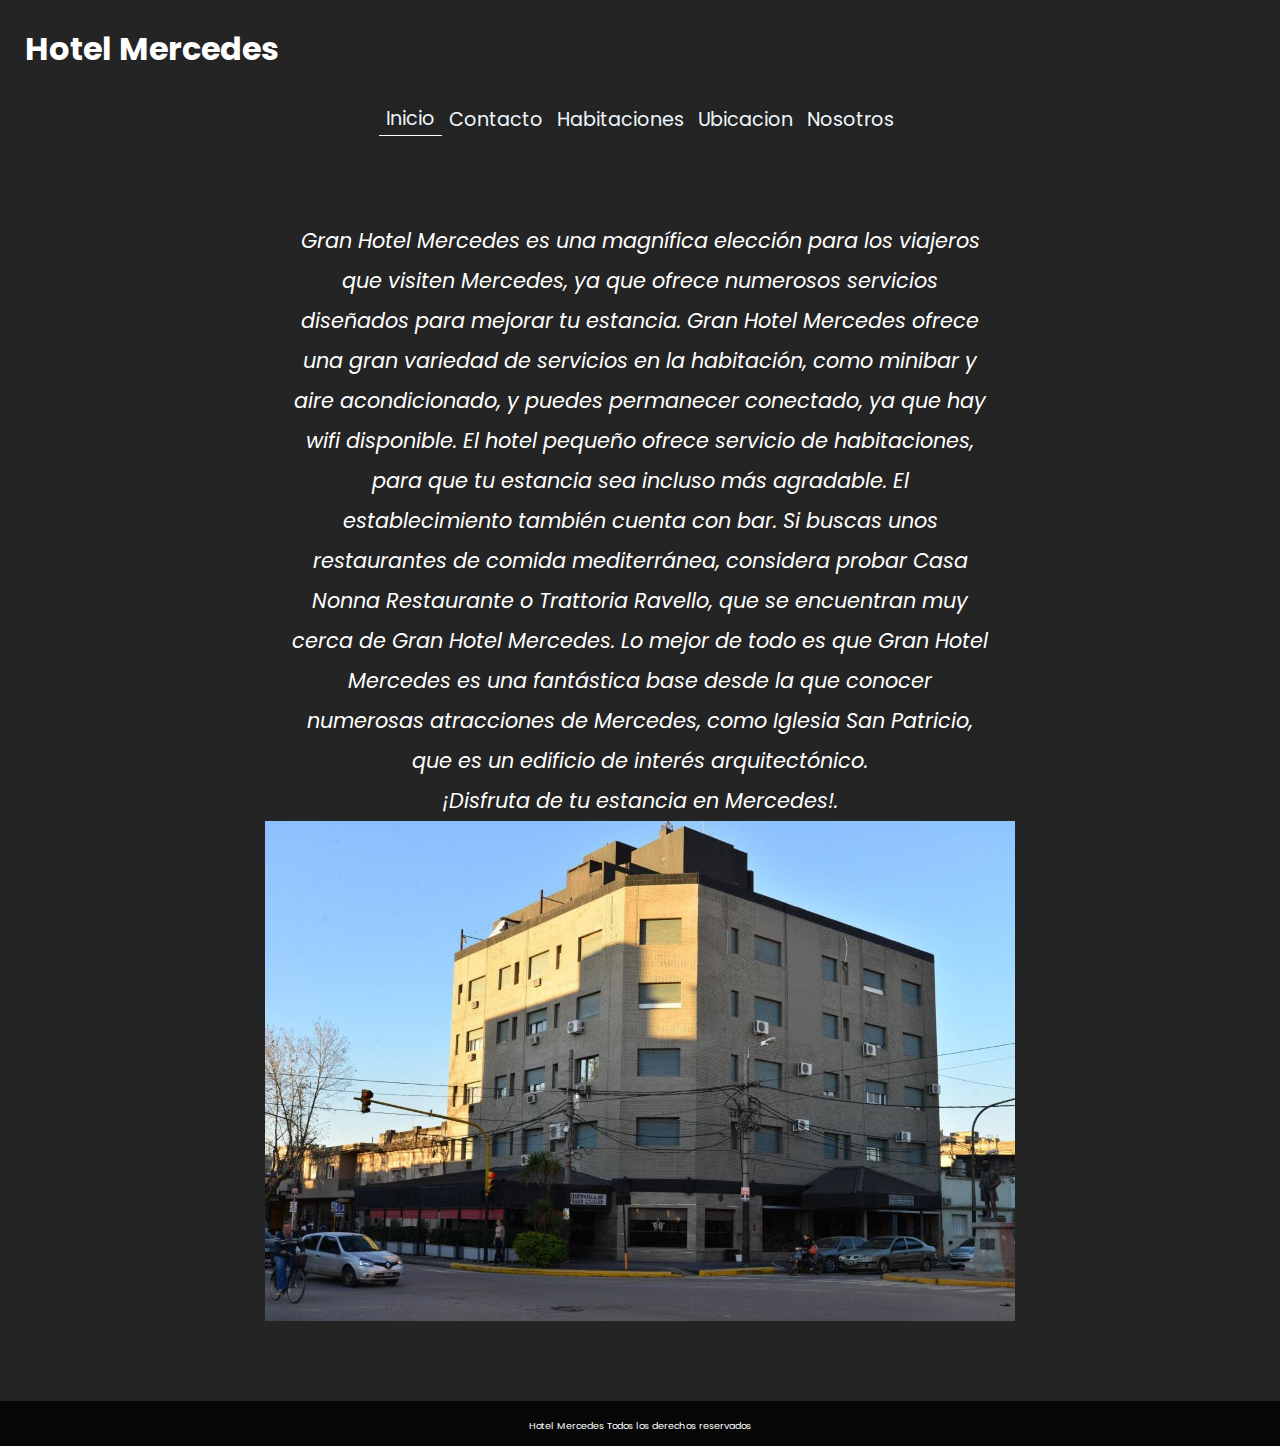
==== index.html @ af76370a "proyecto hotel-mercedes" ====
<!DOCTYPE html>
<html lang="es">
<head>
    <meta charset="UTF-8">
    <meta name="viewport" content="width=device-width, initial-scale=1.0">
    <link rel="preconnect" href="https://fonts.googleapis.com">
    <link rel="preconnect" href="https://fonts.gstatic.com" crossorigin>
    <link href="https://fonts.googleapis.com/css2?family=Poppins:ital,wght@0,200;0,400;0,500;1,100&display=swap" rel="stylesheet">

    <link href="https://cdn.jsdelivr.net/npm/bootstrap@5.3.2/dist/css/bootstrap.min.css" rel="stylesheet" integrity="sha384-T3c6CoIi6uLrA9TneNEoa7RxnatzjcDSCmG1MXxSR1GAsXEV/Dwwykc2MPK8M2HN" crossorigin="anonymous">

    <link rel="stylesheet" href="style.css">
    <title>Desafio1 coderhouse</title>
</head>
<body>
<header>
    <h1>Hotel Mercedes</h1> 
<nav>
    <div class="activo"><a href="/index.html">Inicio</a>
     </div>
    <a href="./pages/contacto.html">Contacto</a>
    <a href="./pages/habitaciones.html">Habitaciones</a>
    <a href="./pages/ubicacion.html">Ubicacion</a>
    <a href="./pages/nosotros.html">Nosotros</a>
  </nav>
</header>
<main>
    <div class="texto-foto">
   <p>Gran Hotel Mercedes es una magnífica elección para los viajeros que visiten Mercedes, ya que ofrece numerosos servicios diseñados para mejorar tu estancia.

    Gran Hotel Mercedes ofrece una gran variedad de servicios en la habitación, como minibar y aire acondicionado, y puedes permanecer conectado, ya que hay wifi disponible.
    
    El hotel pequeño ofrece servicio de habitaciones, para que tu estancia sea incluso más agradable. El establecimiento también cuenta con bar.
    
    Si buscas unos restaurantes de comida mediterránea, considera probar Casa Nonna Restaurante o Trattoria Ravello, que se encuentran muy cerca de Gran Hotel Mercedes.
    
    Lo mejor de todo es que Gran Hotel Mercedes es una fantástica base desde la que conocer numerosas atracciones de Mercedes, como Iglesia San Patricio, que es un edificio de interés arquitectónico. <br>
    
    ¡Disfruta de tu estancia en Mercedes!.</p>

    <img src="img/hotel-2.jpeg" alt="Hotel Mercedes" height="500px">
</div>

          
</main>
<footer>
    <span> Hotel Mercedes Todos los derechos reservados</span>
 </footer>
 <script src="https://cdn.jsdelivr.net/npm/bootstrap@5.3.2/dist/js/bootstrap.bundle.min.js" integrity="sha384-C6RzsynM9kWDrMNeT87bh95OGNyZPhcTNXj1NW7RuBCsyN/o0jlpcV8Qyq46cDfL" crossorigin="anonymous"></script>
</body>


</html>
---- style.css ----
* {
    box-sizing: border-box;
}
body{
    background-color: rgb(36, 36, 36);
    margin: 0px;
    padding: 0px;
    display: flex;
    flex-direction: column;
    min-height: 100vh;  
    font-family: 'Poppins', sans-serif;
}


h1{
       color: white;
       margin: 25px;
       font-family: 'Poppins', sans-serif;
      
}
nav a{
    text-decoration: none;
    padding: 5px;
    margin: 2px;
    text-align: center;
    align-items: center;
    font-size: 1.2em;
    color: aliceblue;
    font-family: 'Poppins', sans-serif;
   
}
nav{
    display: flex;
    text-align: center;
    margin: auto;
    align-items: center;
    justify-content: center;
}
      
.texto-foto p{
    color: white;
    width: 700px;
    margin: auto;
    font-family: 'Poppins', sans-serif;
    font-size: 1.3rem;
    line-height: 40px;
    font-style: italic;
    

}

.texto-foto{
    display: flex;
    justify-content: center;
    align-items: center;
    flex-direction: row-reverse;
    margin:  80px auto ; 
    flex-wrap: wrap;
    
}
.texto-foto img {
    margin: auto; 
    text-align: center;
    display: inline-block;
    max-height: 600px;
    
    
}
footer{
    
    background-color: rgba(0, 0, 0, 0.8);
    color: white;
    padding: 10px;
    text-align: center;
    width: 100%;
    margin-top: auto;
}
footer span{
    text-align: center;
    font-size: 0.6rem;
    font-family: 'Poppins', sans-serif;
   
}
/* nav hover */ 

.activo {
    display: inline-block;
    padding-bottom: 2px;
    width: fit-content;
    
}

.activo, a:hover {
    border-bottom: 1px solid white; 
    padding-bottom: 2px; 
    width: fit-content; 
    text-decoration: none;
    
}

/* contacto */
.img-contacto{
    display: flex;
    flex-direction: row;
    flex-wrap: wrap;
    justify-content:center;
    margin: 150px auto 10px ;

}
.img-pieza{
    display: flex;
    flex-direction:row;
    border: 1px solid #ccc;
    border-radius: 5px;
    padding: 1px;
    max-width: 500px;
    background-color: aliceblue;
    margin: 32px ; 
}
.img-pieza img{
    max-width: 100%;
    border-radius: 5px;
}
.contacto  {
    display: flex;
    justify-content: center;
    align-items: center;
    flex-direction: row;
    margin: 50px auto; 
    font-family: 'Poppins', sans-serif;
    color: white;
    font-size: 20px;
    flex-wrap: wrap;
}

 .contacto-img {
    display: flex;
    flex-direction: row;
    margin: 2px 100px; 
    align-items: center;
    padding: 5px 1px;
    
}

.contacto img {
    width: 20%;
    max-width: 100px;
    margin: auto 10px ; 
   
}
/* Contacto web */
/* formulario */
@media (min-width: 476px){
    form {
        font-family: 'Poppins', sans-serif;
        color: rgb(255, 255, 255);
        
    }
    .datos{
        display: flex;
        flex-wrap: wrap;
        justify-content: space-around;
        padding: 10px;
        
        
    }
    .formulario {
        display: flex;
        flex-direction:column;
        margin: 150px auto;
        background: linear-gradient(90deg, #4b6cb7 0%, #182848 100%); 
        height: 500px;
        width: 90%;
        padding: 20px 0px;
    }

    .comentario {
        text-align: center;
        display: flex;
        flex-direction: column;
        align-items: center;
        margin-top: 10px;
        
    }

    textarea {
        width: 60%;
        margin: 10px auto; 
        display: block;
        padding: 5px;
        font-family: 'Poppins', sans-serif;
        border-radius: 6px;
    }
    input{
        border-radius: 4px;
    }
    .texto-foto p {
        text-align: center;
    }
   .button{
    display: block;
    width: 20%;
    height: 50px;
    margin: auto;
    border-radius: 10px;
   }

}


/*habitaciones*/
.img-habitaciones{
    display: flex;
    flex-direction:column;
    border: 1px solid #ccc;
    border-radius: 5px;
    padding: 5px;
    max-width: 500px;
    background-color: aliceblue;
    margin: 50px 5px ;
    height: 470px;
   
    
    
}
  
.img-habitaciones img {
    max-width: 100%;
    border-radius: 5px;
    text-align: center;
    transition: transform 0.3s ease-in-out;
    
    
}

  
.img-habitaciones img:hover {
    transform: scale(1.02);
  }
  
.texto-info {
    color: black;
    font-family: 'Poppins', sans-serif;
}

.contenedor-habitaciones{
    display: flex;
    flex-direction: row; 
    flex-wrap: wrap;
    justify-content:center;
    
    margin: 50px;

    
}
.boton-reserva {
    font-weight: bold;
    background-color: rgb(255, 255, 255);
    padding: 5px;
    border-radius: 5px;
    border: solid 1px;
    margin-left: 5px;
    text-align: center;
    text-decoration: none;
    color: rgba(0, 0, 0, 0.766);
   
  }
  
.boton-reserva:hover {
    transform: scale(1.1);
    transition: transform 0.3s ease-in-out;
    color:white;
    background-color: black;
    padding: 5px;

}
  /* nav movil */
@media (max-width : 475px){
    nav{
        display: flex;
        flex-direction: column;
        align-items: center;
        margin: 90px 0px 5px 0px;
        padding: 1px 0px 0px 40px ;
    
    }
    .texto-foto p {
        font-size: 15px;
        text-align: center;
        padding: 8px;
       
    }
    .texto-foto img {
        display: flex;
        max-height: 200px;
        margin: 5px auto;
    }
}
/* formulario - movil */
@media (max-width: 474px) {
    form {
        font-family: 'Poppins', sans-serif;
        color: white;
        background: linear-gradient(90deg, #4b6cb7 0%, #182848 100%);
        border-radius: 10px;
    }

    .formulario {
        display: flex;
        flex-direction: column;
        margin: 40px auto;
    }

    .comentario {
        text-align: center;
        display: flex;
        flex-direction: column;
        align-items: center;
        margin-top: 10px;
    }

    textarea {
        width: 80%;
        display: block;
        margin:  5px auto;
        
    }
}

.formulario div {
    margin: 5px;
    padding-left: 5px;
}
.button{
    display: block;
    width: 20%;
    height: 50px;
    margin: 5px auto ;
    border-radius: 10px;
    
}

/* Tablet */ 

@media (min-width: 476px) and (max-width: 992px) {
 
    body{
        margin: auto;
        text-align: center;
        display: block;
    }
    .texto-foto img {
        display: flex;
        max-height: 300px;
        margin: 5px auto;
    }
    .texto-foto p {
        font-size: 16px;
    }
  
}

/* ubicacion */
.direcion {
    display: grid;
    grid-template-columns: 1fr;
    grid-template-rows: auto 1fr;
    grid-template-areas:
      "img img"
      "titulo titulo"
      "subtitulo subtitulo"
      "texto texto";
    align-items: center;
    text-align: center;
    color: aliceblue;
    margin: 50px;
    
  }
  
.direcion img {
    grid-area: img;
    justify-self: center;
}
  
.direcion h2 {
    grid-area: titulo;
}
  
.direcion h3 {
    grid-area: subtitulo;
}
  
.direcion p {
    grid-area: texto;
}
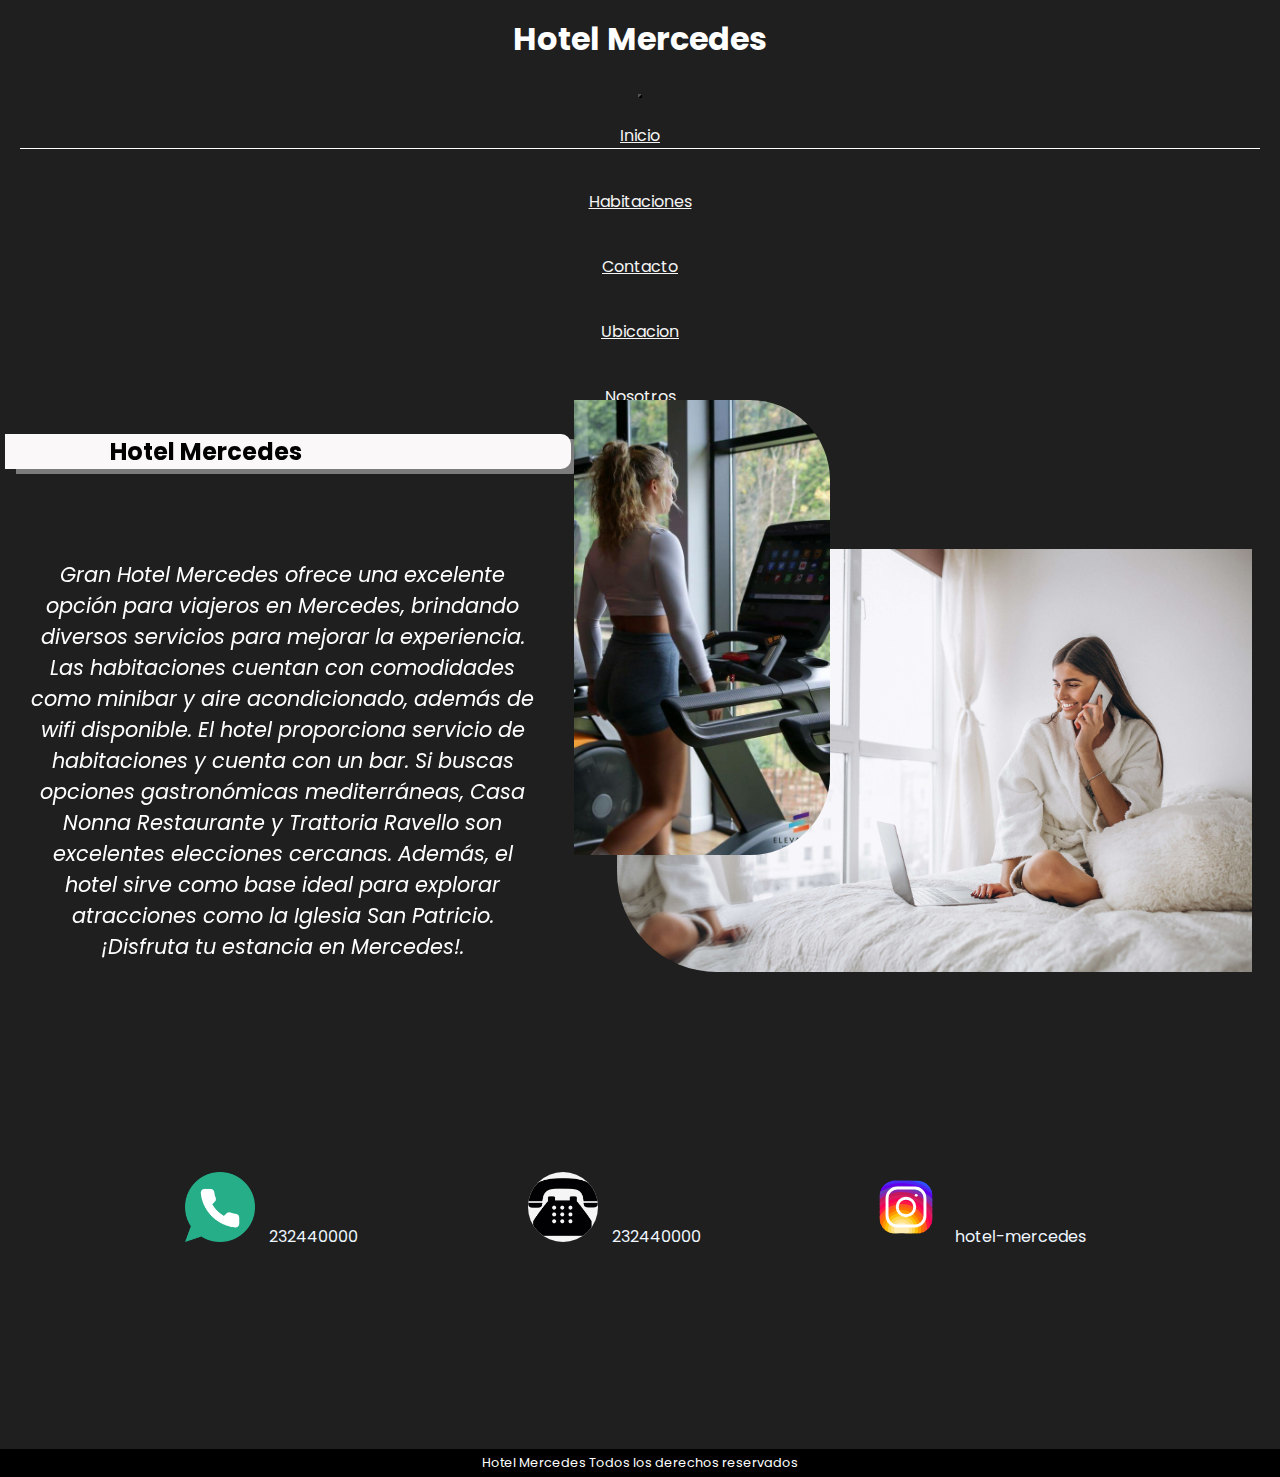
==== commit 1e7adfe5: "ultima correcion" ====
--- a/index.html
+++ b/index.html
@@ -6,48 +6,87 @@
     <link rel="preconnect" href="https://fonts.googleapis.com">
     <link rel="preconnect" href="https://fonts.gstatic.com" crossorigin>
     <link href="https://fonts.googleapis.com/css2?family=Poppins:ital,wght@0,200;0,400;0,500;1,100&display=swap" rel="stylesheet">
-
+    <!--CSS AO-->
+    <link href="https://unpkg.com/aos@2.3.1/dist/aos.css" rel="stylesheet">
+    <!-- CSS boostrap-->
     <link href="https://cdn.jsdelivr.net/npm/bootstrap@5.3.2/dist/css/bootstrap.min.css" rel="stylesheet" integrity="sha384-T3c6CoIi6uLrA9TneNEoa7RxnatzjcDSCmG1MXxSR1GAsXEV/Dwwykc2MPK8M2HN" crossorigin="anonymous">
-
-    <link rel="stylesheet" href="style.css">
+    <!--mi css-->
+    <link rel="stylesheet" href="./css/style.css">
     <title>Desafio1 coderhouse</title>
 </head>
 <body>
 <header>
     <h1>Hotel Mercedes</h1> 
-<nav>
-    <div class="activo"><a href="/index.html">Inicio</a>
-     </div>
-    <a href="./pages/contacto.html">Contacto</a>
-    <a href="./pages/habitaciones.html">Habitaciones</a>
-    <a href="./pages/ubicacion.html">Ubicacion</a>
-    <a href="./pages/nosotros.html">Nosotros</a>
-  </nav>
+    <nav class="navbar navbar-expand-lg bg">
+ <div class="container-fluid nav-header">
+    
+<button class="navbar-toggler nav-tog" type="button" data-bs-toggle="collapse" data-bs-target="#navbarNav" aria-controls="navbarNav" aria-expanded="false" aria-label="Toggle navigation">
+    <span class="navbar-toggler-icon"></span>
+</button>
+<div class="collapse navbar-collapse" id="navbarNav">
+<ul class="navbar-nav">
+    <li class="nav-item">
+        <div class="activo"><a class="nav-link" href="index.html">Inicio</a></div>
+    </li>
+    <li class="nav-item">
+        <a class="nav-link" href="pages/habitaciones.html">Habitaciones</a>
+    </li>
+    <li class="nav-item">
+        <a class="nav-link" href="pages/contacto.html">Contacto</a>
+    </li>
+    <li class="nav-item">
+        <a class="nav-link" href="pages/ubicacion.html">Ubicacion</a>
+    </li>
+    <li class="nav-item">
+        <a class="nav-link" href="pages/nosotros.html">Nosotros</a>
+    </li>
+</ul>
+</div>
+ </div>
+</nav>
 </header>
+
 <main>
-    <div class="texto-foto">
-   <p>Gran Hotel Mercedes es una magnífica elección para los viajeros que visiten Mercedes, ya que ofrece numerosos servicios diseñados para mejorar tu estancia.
-
-    Gran Hotel Mercedes ofrece una gran variedad de servicios en la habitación, como minibar y aire acondicionado, y puedes permanecer conectado, ya que hay wifi disponible.
+<!---->  
+<div class="texto-foto">
+        <h2 data-aos="zoom-in">Hotel Mercedes</h2>
+ <div class="container-index">     
+        <img class="img-html" src="img/mujer-pieza.jpg" alt="mujer pieza" data-aos="fade-up-right"data-aos-duration="1000">
+    <img class="img-sass" src="./img/mujer-gym.jpg" alt="mujer en el gimnasio" data-aos="fade-left" data-aos-duration="3000">
     
-    El hotel pequeño ofrece servicio de habitaciones, para que tu estancia sea incluso más agradable. El establecimiento también cuenta con bar.
-    
-    Si buscas unos restaurantes de comida mediterránea, considera probar Casa Nonna Restaurante o Trattoria Ravello, que se encuentran muy cerca de Gran Hotel Mercedes.
-    
-    Lo mejor de todo es que Gran Hotel Mercedes es una fantástica base desde la que conocer numerosas atracciones de Mercedes, como Iglesia San Patricio, que es un edificio de interés arquitectónico. <br>
-    
-    ¡Disfruta de tu estancia en Mercedes!.</p>
-
-    <img src="img/hotel-2.jpeg" alt="Hotel Mercedes" height="500px">
+   <p data-aos="fade-up-right" data-aos-duration="1000">Gran Hotel Mercedes ofrece una excelente opción para viajeros en Mercedes, brindando diversos servicios para mejorar la experiencia. Las habitaciones cuentan con comodidades como minibar y aire acondicionado, además de wifi disponible. El hotel proporciona servicio de habitaciones y cuenta con un bar. Si buscas opciones gastronómicas mediterráneas, Casa Nonna Restaurante y Trattoria Ravello son excelentes elecciones cercanas. Además, el hotel sirve como base ideal para explorar atracciones como la Iglesia San Patricio. 
+   <br>
+   ¡Disfruta tu estancia en Mercedes!.</p>
+   </div>
+   <section class="contacto">
+    <div class="icono">
+    <img src="./img/llamada-telefonica.png"alt="telefono">
+    <span>232440000</span></div>
+   <div class="icono"> 
+    <img class="medio-telefono" src="./img/viejo-telefono-tipico.png" alt="whatsapp">
+    <span>232440000</span></div>
+   <div class="icono"> 
+    <img src="./img/icons8-instagram.svg" alt="instagram">
+    <span>hotel-mercedes</span></div>
+</section>
+</div>   
 </div>
 
-          
 </main>
 <footer>
     <span> Hotel Mercedes Todos los derechos reservados</span>
  </footer>
+
+
+
+ <!--JS Boostrap-->
  <script src="https://cdn.jsdelivr.net/npm/bootstrap@5.3.2/dist/js/bootstrap.bundle.min.js" integrity="sha384-C6RzsynM9kWDrMNeT87bh95OGNyZPhcTNXj1NW7RuBCsyN/o0jlpcV8Qyq46cDfL" crossorigin="anonymous"></script>
+ <!--JS AO-->
+ <script src="https://unpkg.com/aos@2.3.1/dist/aos.js"></script>
+ <script>
+    AOS.init();
+  </script>
+  
 </body>
 
-
 </html>
--- a/css/style.css
+++ b/css/style.css
@@ -0,0 +1,399 @@
+/* Utilities */
+/* Voy a importar mi variables */
+/* nav */
+header {
+  text-align: center;
+}
+
+.navbar li {
+  padding: 20px;
+}
+.navbar a {
+  color: white;
+}
+
+.navbar-expand-lg .navbar-collapse {
+  justify-content: center;
+}
+
+.navbar button {
+  background-color: white;
+}
+
+.container-fluid {
+  align-items: flex-end;
+  flex-direction: row-reverse;
+}
+
+.navbar-nav .nav-link {
+  color: whitesmoke;
+}
+
+.nav-tog {
+  background-color: white;
+  box-shadow: none;
+}
+
+.activo, a:hover {
+  border-bottom: 1px solid white;
+}
+
+.nav-item {
+  padding: 0px 20px;
+}
+
+.nav-link {
+  color: aliceblue;
+}
+.nav-link:hover {
+  border-bottom: 1px solid rgb(97, 97, 97);
+  padding-bottom: 1px;
+}
+
+.button {
+  display: block;
+  width: 20%;
+  height: 50px;
+  margin: auto;
+  border-radius: 10px;
+}
+
+.boton-reserva {
+  font-weight: bold;
+  background-color: rgb(255, 255, 255);
+  padding: 5px;
+  border-radius: 5px;
+  border: solid 1px;
+  margin: 100px 20px 50px 0px;
+  text-align: center;
+  text-decoration: none;
+  color: rgba(0, 0, 0, 0.766);
+}
+
+.boton-reserva:hover {
+  transform: scale(1.1);
+  transition: transform 0.3s ease-in-out;
+  color: white;
+  background-color: rgb(6, 121, 77);
+  padding: 5px;
+}
+
+/* nosotros */
+.icono {
+  margin: 0px 80px;
+}
+
+.icono > img {
+  height: 70px;
+}
+
+.parrafo {
+  text-align: center;
+  align-items: center;
+}
+.parrafo p {
+  text-align: center;
+  color: white;
+  width: 80%;
+  margin: 100px auto;
+}
+
+.contacto {
+  display: flex;
+  margin: 200px auto;
+  justify-content: center;
+}
+.contacto span {
+  padding: 10px;
+  color: aliceblue;
+}
+
+/* formulario  */
+form {
+  font-family: "Poppins", sans-serif;
+  color: white;
+}
+
+.datos {
+  display: flex;
+  flex-wrap: wrap;
+  justify-content: space-around;
+  padding: 10px;
+}
+
+.formulario {
+  display: flex;
+  flex-direction: column;
+  margin: 150px auto;
+  background: linear-gradient(90deg, #4b6cb7 0%, #182848 100%);
+  height: 580px;
+  width: 90%;
+  padding: 20px 0px;
+}
+
+.comentario {
+  text-align: center;
+  display: flex;
+  flex-direction: column;
+  align-items: center;
+  margin-top: 10px;
+}
+
+textarea {
+  width: 60%;
+  margin: 10px auto;
+  display: block;
+  padding: 5px;
+  font-family: "Poppins", sans-serif;
+  border-radius: 6px;
+}
+
+input {
+  border-radius: 4px;
+}
+
+body {
+  background-color: rgb(31, 31, 31);
+  flex-direction: column;
+  min-height: 100vh;
+  font-family: "Poppins", sans-serif;
+}
+
+h1 {
+  color: white;
+  margin: 15px 0;
+  font-family: "Poppins", sans-serif;
+  text-align: center;
+}
+
+.container-index {
+  display: flex;
+  justify-content: center;
+  align-items: center;
+  margin: 80px 0px;
+  flex-wrap: wrap;
+  flex-direction: row-reverse;
+  font-style: normal;
+}
+.container-index p {
+  color: white;
+  margin-right: 80px;
+  font-family: "Poppins", sans-serif;
+  font-size: 1.3em;
+  font-style: italic;
+  text-align: center;
+  width: 40%;
+}
+
+h2 {
+  width: calc(100% - 704px);
+  margin-right: 1000px;
+  background-color: rgb(250, 248, 248);
+  padding-left: 105px;
+  border-radius: 0px 10px 10px 0px;
+  font-weight: bold;
+  box-shadow: 11px 5px 0px 0px rgba(157, 156, 156, 0.75);
+}
+
+.img-html {
+  border-radius: 100px 0px 0px 100px;
+  width: 50%;
+}
+
+.img-sass {
+  position: absolute;
+  top: 400px;
+  right: 450px;
+  width: 20%;
+  border-radius: 0px 80px 80px 0px;
+}
+
+/*
+/*footer  */
+footer {
+  background-color: black;
+  text-align: center;
+  color: white;
+  font-size: 0.8em;
+  padding: 5px;
+}
+
+main {
+  margin: 5px;
+}
+
+@media (max-width: 470px) {
+  main {
+    display: flex;
+    justify-content: center;
+    overflow: hidden;
+  }
+  .container-index > p {
+    padding: 0 180px;
+    text-align: center;
+    margin: auto;
+    margin-top: -50px;
+    margin-bottom: 30px;
+  }
+  .container-index {
+    display: flex;
+    flex-direction: column-reverse;
+  }
+  h2 {
+    width: calc(100% - 1500px);
+    background-color: rgb(0, 0, 0);
+    color: rgb(255, 255, 255);
+    margin-left: 650px;
+    display: inline-block;
+    margin-bottom: 0px;
+  }
+  .img-html {
+    width: 20%;
+  }
+  .contacto {
+    text-align: center;
+    margin: 5px auto;
+    display: flex;
+    flex-direction: column;
+    align-items: center;
+    vertical-align: auto;
+  }
+  .contacto span {
+    color: white;
+    display: flex;
+    text-align: justify;
+  }
+}
+.medio-telefono {
+  border-radius: 50%;
+  background-color: whitesmoke;
+}
+
+@media (max-width: 1248px) and (min-width: 471px) {
+  main {
+    display: flex;
+    justify-content: center;
+    overflow: hidden;
+  }
+  .container-index > p {
+    max-width: 50%;
+    margin: auto;
+    display: block;
+    text-align: center;
+  }
+  .container-index {
+    display: flex;
+    flex-direction: column-reverse;
+    width: 100%;
+    text-align: center;
+    justify-content: center;
+    margin: none;
+  }
+  h2 {
+    width: calc(100% - 900px);
+    background-color: rgb(0, 0, 0);
+    color: rgb(255, 255, 255);
+    margin-left: 200px;
+    display: inline-block;
+    margin-bottom: 0px;
+    padding-left: 500px;
+  }
+  .img-html {
+    width: 50%;
+    max-width: 100%;
+    margin: 10px 0;
+  }
+  .img-sass {
+    display: none;
+  }
+  .contacto {
+    text-align: center;
+    margin: 5px auto;
+    display: flex;
+    flex-direction: column;
+    align-items: center;
+    vertical-align: auto;
+  }
+  .contacto span {
+    color: white;
+    display: flex;
+    text-align: justify;
+  }
+  .card-habitaciones {
+    width: 100%;
+  }
+}
+@media (max-width: 1024px) {
+  .card-habitaciones {
+    width: 100%;
+  }
+}
+/*  ubicacion  */
+.direccion {
+  text-align: center;
+  margin: 80px auto;
+}
+.direccion h3 {
+  color: white;
+  margin: 15px;
+}
+.direccion h4, .direccion p {
+  color: white;
+}
+
+.img-habitaciones {
+  display: flex;
+  flex-direction: column;
+  border: 1px solid #ccc;
+  border-radius: 5px;
+  padding: 5px;
+  max-width: 500px;
+  background-color: aliceblue;
+  margin: 50px 15px;
+  width: 470px;
+  height: 440px;
+}
+
+.texto-info > h3 {
+  color: black;
+  font-family: "Poppins", sans-serif;
+  font-weight: bold;
+}
+
+.texto-info > p {
+  color: black;
+  font-family: "Poppins", sans-serif;
+}
+
+.img-habitaciones {
+  border-radius: 5px;
+  text-align: center;
+  transition: transform 0.3s ease-in-out;
+}
+
+.img-habitaciones:hover {
+  transform: scale(1.02);
+}
+
+.texto-info {
+  color: black;
+  font-family: "Poppins", sans-serif;
+}
+
+.card-habitaciones {
+  display: flex;
+  flex-direction: row;
+  flex-wrap: wrap;
+  justify-content: center;
+  margin: 50px;
+}
+
+* {
+  margin: 0;
+  padding: 0;
+  box-sizing: border-box;
+}
+
+/* movil */
+
+/*# sourceMappingURL=style.css.map */
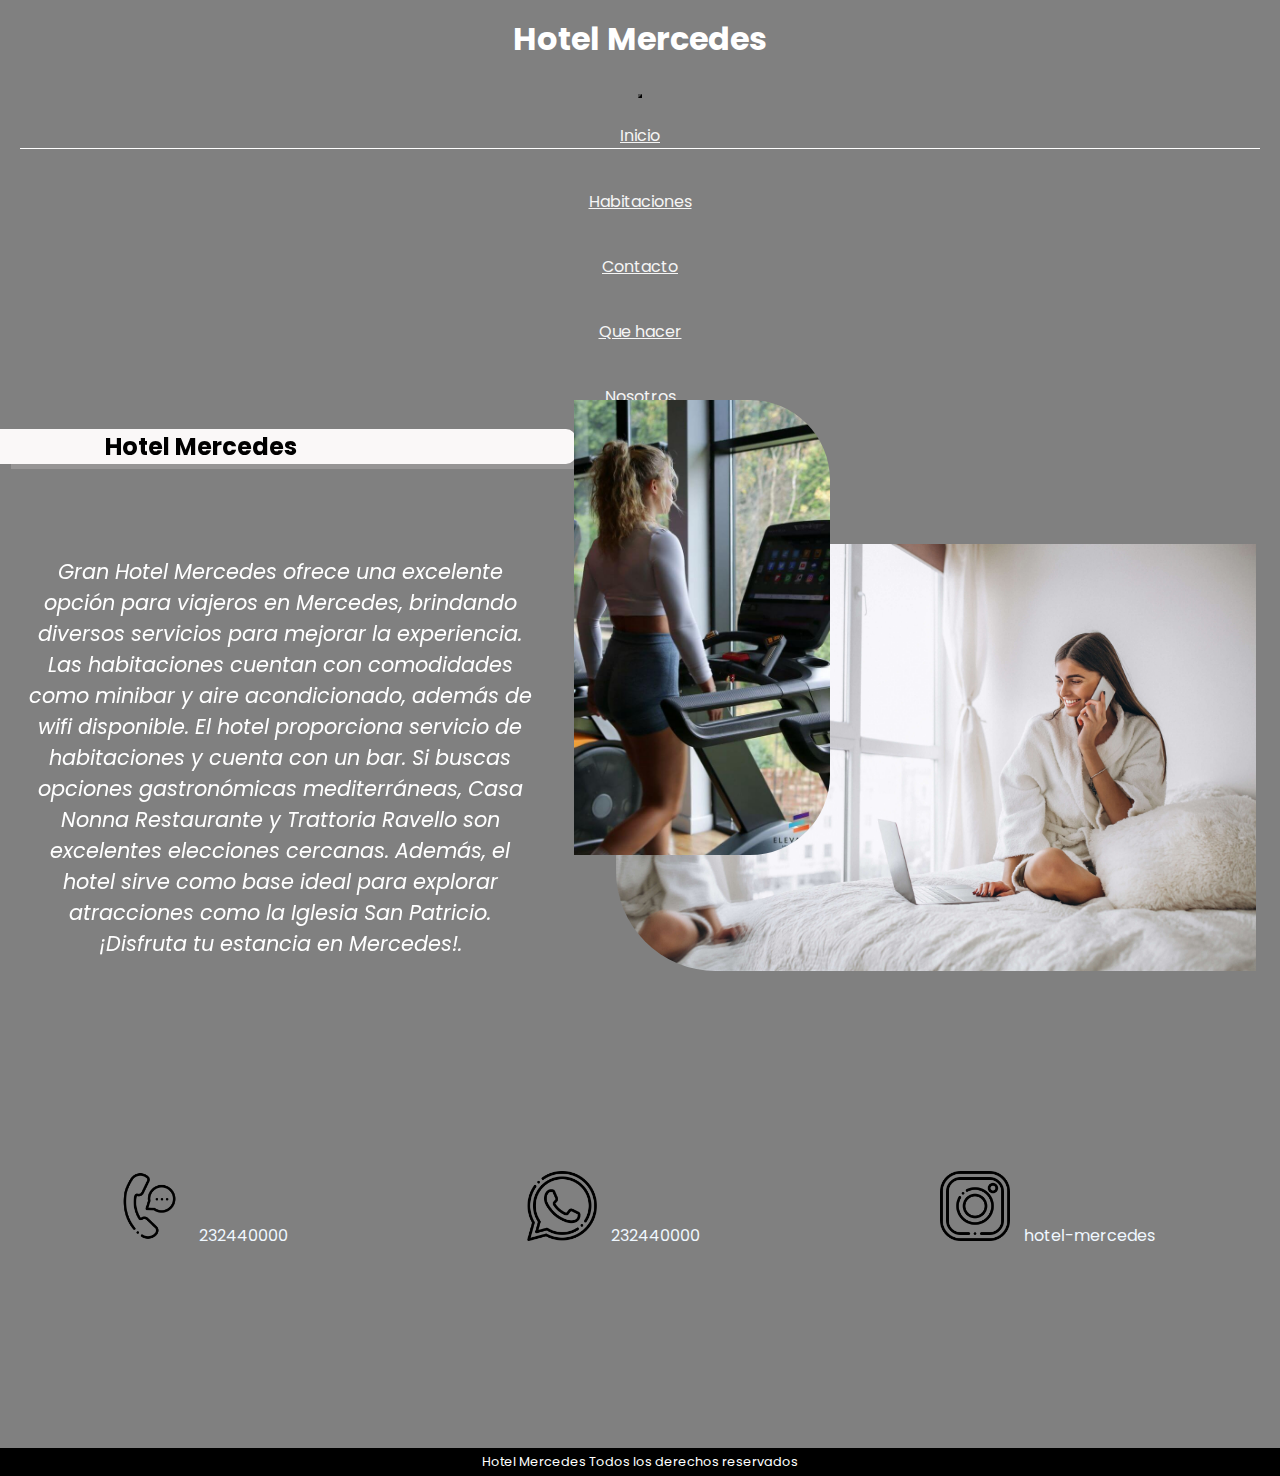
==== commit 1edeb43a: "proyecto final" ====
--- a/index.html
+++ b/index.html
@@ -3,6 +3,9 @@
 <head>
     <meta charset="UTF-8">
     <meta name="viewport" content="width=device-width, initial-scale=1.0">
+    <meta name="description" content="Somos un hotel para la familia,hotel, hotel mercedes, hotel, mercedes">
+    <meta name="keywords" content="hotel, Hotel Mercedes, Descuentos, habitaciones,lugar">
+    
     <link rel="preconnect" href="https://fonts.googleapis.com">
     <link rel="preconnect" href="https://fonts.gstatic.com" crossorigin>
     <link href="https://fonts.googleapis.com/css2?family=Poppins:ital,wght@0,200;0,400;0,500;1,100&display=swap" rel="stylesheet">
@@ -35,7 +38,7 @@
         <a class="nav-link" href="pages/contacto.html">Contacto</a>
     </li>
     <li class="nav-item">
-        <a class="nav-link" href="pages/ubicacion.html">Ubicacion</a>
+        <a class="nav-link" href="pages/quehacer.html">Que hacer</a>
     </li>
     <li class="nav-item">
         <a class="nav-link" href="pages/nosotros.html">Nosotros</a>
@@ -63,14 +66,14 @@
     <img src="./img/llamada-telefonica.png"alt="telefono">
     <span>232440000</span></div>
    <div class="icono"> 
-    <img class="medio-telefono" src="./img/viejo-telefono-tipico.png" alt="whatsapp">
+    <img class="medio-telefono" src="./img/whatsapp.png" alt="whatsapp">
     <span>232440000</span></div>
    <div class="icono"> 
-    <img src="./img/icons8-instagram.svg" alt="instagram">
+    <img src="./img/instagram.png" alt="instagram">
     <span>hotel-mercedes</span></div>
 </section>
 </div>   
-</div>
+
 
 </main>
 <footer>
@@ -86,7 +89,7 @@
  <script>
     AOS.init();
   </script>
-  
+
 </body>
 
 </html>
--- a/css/style.css
+++ b/css/style.css
@@ -101,19 +101,44 @@
 .contacto {
   display: flex;
   margin: 200px auto;
-  justify-content: center;
+  justify-content: space-around;
+  align-items: center;
+  flex-wrap: wrap;
 }
 .contacto span {
   padding: 10px;
   color: aliceblue;
 }
 
+.form-nosotros {
+  display: flex;
+  margin: auto 20px;
+  text-align: center;
+  justify-content: center;
+  flex-direction: row;
+  flex-wrap: wrap;
+  font-family: "Poppins", sans-serif;
+  border-radius: 10px;
+  align-items: center;
+}
+.form-nosotros label {
+  margin: 5px;
+  color: white;
+}
+.form-nosotros input {
+  margin: 5px;
+  padding: 1px;
+}
+
+.button-nosotros {
+  font-weight: bold;
+  margin: 80px;
+  font-size: 30px;
+  padding: 10px;
+  border-radius: 10px;
+}
+
 /* formulario  */
-form {
-  font-family: "Poppins", sans-serif;
-  color: white;
-}
-
 .datos {
   display: flex;
   flex-wrap: wrap;
@@ -122,38 +147,106 @@
 }
 
 .formulario {
+  margin: 5px auto;
+  padding: 15px;
+  background: linear-gradient(90deg, #4b6cb7 0%, #182848 100%);
+  display: flex;
+  flex-wrap: nowrap;
+  flex-direction: row-reverse;
+  max-width: 80%;
+  align-items: center;
+  gap: 15px;
+  height: 600px;
+}
+.formulario form {
+  width: 80%;
+  font-family: "Poppins", sans-serif;
+  color: white;
+}
+
+.comentario {
+  text-align: center;
   display: flex;
   flex-direction: column;
-  margin: 150px auto;
-  background: linear-gradient(90deg, #4b6cb7 0%, #182848 100%);
-  height: 580px;
-  width: 90%;
-  padding: 20px 0px;
-}
-
-.comentario {
-  text-align: center;
-  display: flex;
-  flex-direction: column;
   align-items: center;
   margin-top: 10px;
 }
 
 textarea {
-  width: 60%;
+  width: 100%;
   margin: 10px auto;
   display: block;
   padding: 5px;
   font-family: "Poppins", sans-serif;
   border-radius: 6px;
-}
-
-input {
+  background-color: #15284f;
+  border: 2px solid white;
+}
+
+textarea:focus {
+  color: rgb(0, 255, 255);
+  background-color: #212121;
+  outline-color: rgb(0, 255, 255);
+  box-shadow: -3px -3px 15px rgb(0, 255, 255);
+  transition: 0.1s;
+  transition-property: box-shadow;
+}
+
+.input-form {
   border-radius: 4px;
+  background-color: #15284f;
+  height: 40px;
+  padding: 10px;
+  border: 2px solid white;
+  display: block;
+  width: 100%;
+}
+
+.input-form:focus {
+  color: rgb(0, 255, 255);
+  background-color: #212121;
+  outline-color: rgb(0, 255, 255);
+  box-shadow: -3px -3px 15px rgb(0, 255, 255);
+  transition: 0.1s;
+  transition-property: box-shadow;
+}
+
+.button-form {
+  background-color: #15284f;
+  color: white;
+  border: 2px solid white;
+  text-transform: uppercase;
+  font-size: 17px;
+  font-weight: 500;
+  text-shadow: none;
+  background: transparent;
+  cursor: pointer;
+  box-shadow: transparent;
+  transition: 0.5s ease;
+  user-select: none;
+  width: 100%;
+}
+
+.formulario .button-form:hover,
+.formulario .button-form:focus {
+  color: rgb(79, 235, 249);
+  border: 2px solid rgb(0, 255, 255);
+}
+
+.direccion {
+  height: 400px;
+  margin-left: 20px;
+}
+.direccion h3 {
+  color: white;
+  margin: 15px;
+}
+.direccion h4, .direccion p {
+  color: white;
 }
 
 body {
-  background-color: rgb(31, 31, 31);
+  background-color: rgb(128, 128, 128);
   flex-direction: column;
   min-height: 100vh;
   font-family: "Poppins", sans-serif;
@@ -220,35 +313,58 @@
 
 main {
   margin: 5px;
+  margin: auto;
 }
 
 @media (max-width: 470px) {
   main {
-    display: flex;
+    max-width: 100%;
+    width: 100%;
+    margin: auto;
+    display: inline-block;
+    overflow-x: hidden;
+  }
+  .formulario {
+    flex-wrap: wrap;
     justify-content: center;
-    overflow: hidden;
-  }
-  .container-index > p {
-    padding: 0 180px;
+    height: 100%;
+    max-width: 100%;
+    text-align: center;
+    justify-content: center;
+  }
+  .formulario .direccion, .formulario iframe {
+    width: 100%;
+    height: 500px;
     text-align: center;
     margin: auto;
-    margin-top: -50px;
-    margin-bottom: 30px;
+  }
+  .texto-foto {
+    margin: auto;
+    text-align: center;
+  }
+  .texto-foto h2 {
+    width: calc(80% - 14px);
+    margin-right: 1000px;
+    background-color: rgb(250, 248, 248);
+    padding-left: 80px;
+    border-radius: 0px 10px 10px 0px;
+    font-weight: bold;
+    box-shadow: 11px 5px 0px 0px rgba(157, 156, 156, 0.75);
+  }
+  .img-sass {
+    display: none;
+  }
+  .img-html {
+    width: 90%;
   }
   .container-index {
     display: flex;
     flex-direction: column-reverse;
-  }
-  h2 {
-    width: calc(100% - 1500px);
-    background-color: rgb(0, 0, 0);
-    color: rgb(255, 255, 255);
-    margin-left: 650px;
-    display: inline-block;
-    margin-bottom: 0px;
-  }
-  .img-html {
-    width: 20%;
+    text-align: center;
+  }
+  .container-index p {
+    font-size: 30px;
+    width: 100%;
   }
   .contacto {
     text-align: center;
@@ -263,18 +379,19 @@
     display: flex;
     text-align: justify;
   }
-}
-.medio-telefono {
-  border-radius: 50%;
-  background-color: whitesmoke;
-}
-
+  .img-habitaciones {
+    max-height: 400px;
+  }
+  .card-habitaciones img {
+    max-width: 100%;
+    text-align: center;
+    margin: 5px;
+  }
+  .texto-info {
+    margin-top: 15px;
+  }
+}
 @media (max-width: 1248px) and (min-width: 471px) {
-  main {
-    display: flex;
-    justify-content: center;
-    overflow: hidden;
-  }
   .container-index > p {
     max-width: 50%;
     margin: auto;
@@ -306,39 +423,60 @@
   .img-sass {
     display: none;
   }
-  .contacto {
-    text-align: center;
-    margin: 5px auto;
-    display: flex;
-    flex-direction: column;
-    align-items: center;
-    vertical-align: auto;
-  }
-  .contacto span {
-    color: white;
-    display: flex;
-    text-align: justify;
-  }
   .card-habitaciones {
     width: 100%;
   }
 }
 @media (max-width: 1024px) {
   .card-habitaciones {
-    width: 100%;
+    width: 80%;
   }
 }
 /*  ubicacion  */
-.direccion {
-  text-align: center;
-  margin: 80px auto;
-}
-.direccion h3 {
-  color: white;
-  margin: 15px;
-}
-.direccion h4, .direccion p {
-  color: white;
+.container-blog {
+  display: flex;
+  flex-wrap: wrap;
+  justify-content: space-around;
+  overflow: hidden;
+  max-width: 80%;
+  margin: auto;
+}
+
+.card-blog {
+  width: 18rem;
+  display: flex;
+  margin: 10px auto;
+  text-align: center;
+  justify-content: center;
+}
+.card-blog img {
+  border-radius: 5px;
+  width: 100%;
+}
+
+.card-blog:hover {
+  transform: scale(1.02);
+}
+
+.texto-blog {
+  margin: 30px auto;
+  text-align: center;
+}
+.texto-blog h3 {
+  color: white;
+}
+
+.texto-blog p {
+  color: white;
+}
+
+div .titulo-blog {
+  color: white;
+  text-align: center;
+  margin: auto;
+  align-items: center;
+  display: block;
+  font-size: 50px;
 }
 
 .img-habitaciones {
